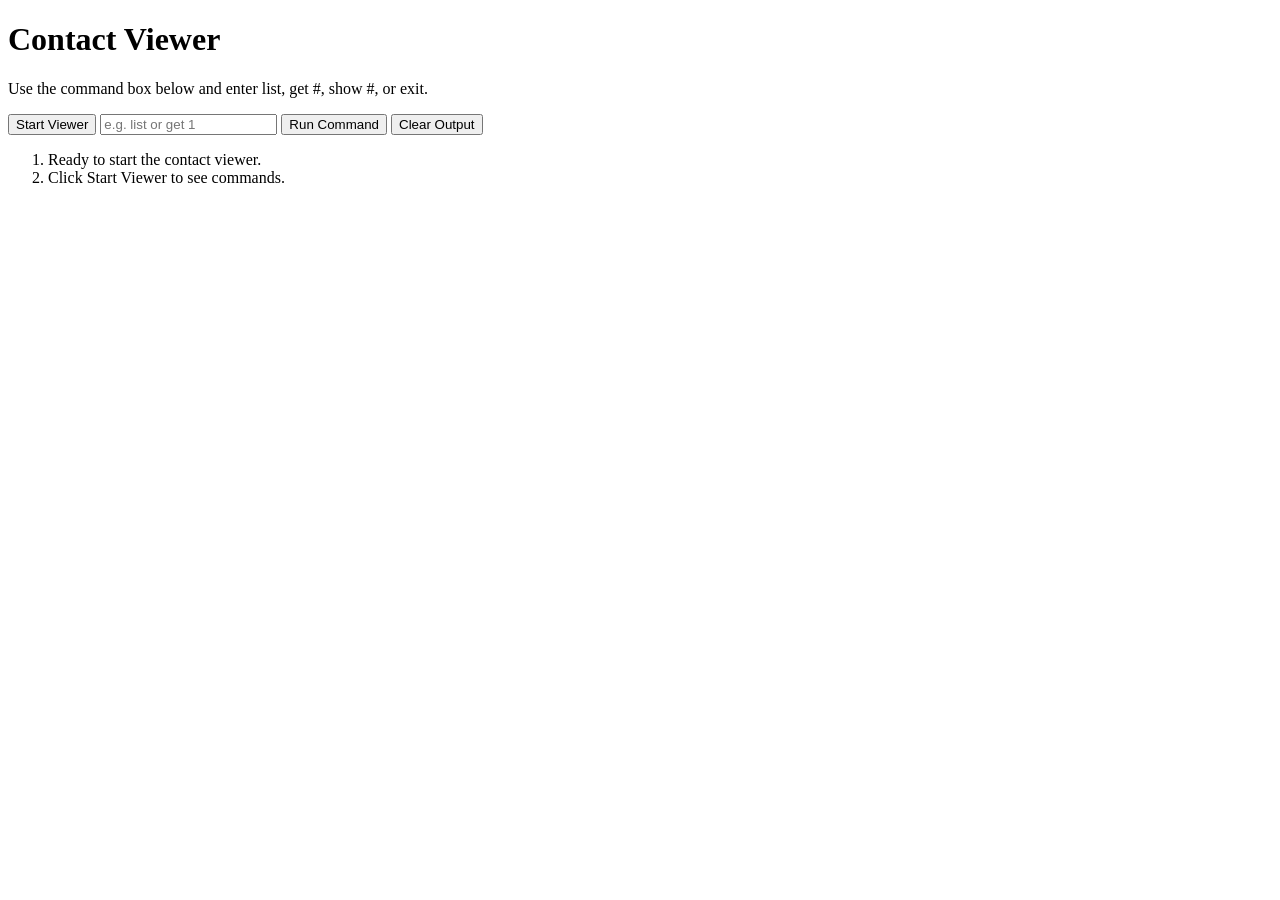
==== contact_viewer.html @ 5067ad7f "Update Megan Rae LA landing page and add Contact Viewer files" ====
<!DOCTYPE html>
<html lang="en">
<head>
    <meta charset="UTF-8">
    <meta name="viewport" content="width=device-width, initial-scale=1.0">
    <title>Contact Viewer</title>
    <link rel="stylesheet" href="style.css">
</head>
<body>
    <main class="app">
        <h1>Contact Viewer</h1>
        <p class="subtitle">Use the command box below and enter list, get #, show #, or exit.</p>
        <div class="controls">
            <button id="startBtn">Start Viewer</button>
            <input id="commandInput" type="text" placeholder="e.g. list or get 1" aria-label="Contact command" />
            <button id="runBtn">Run Command</button>
            <button id="clearBtn">Clear Output</button>
        </div>
        <ol id="output" class="output-list" aria-live="polite"></ol>
    </main>

    <script src="contact.js"></script>
</body>
</html>
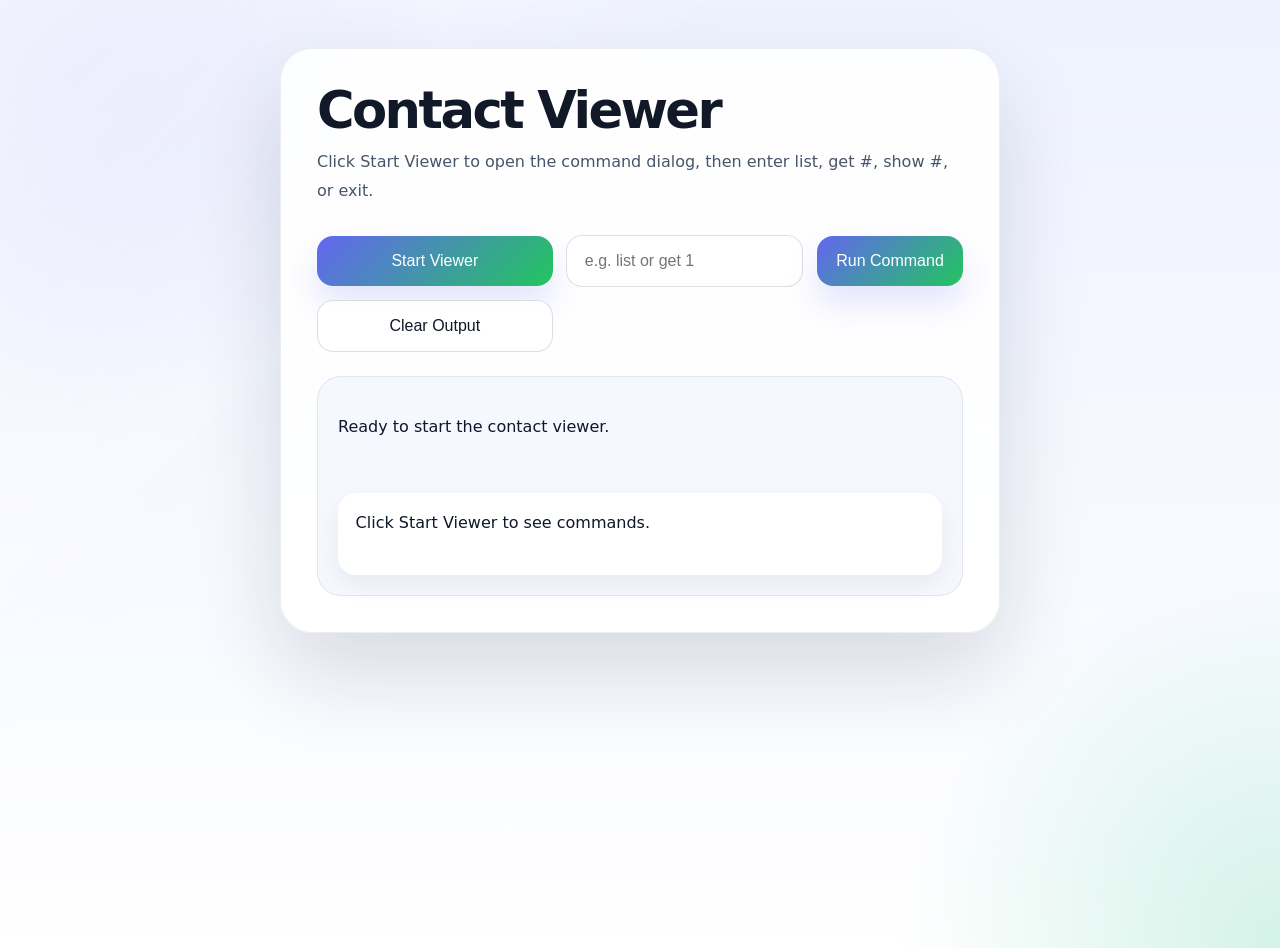
==== commit d13cdf3d: "Update Contact Viewer UI and dialog command flow" ====
--- a/contact_viewer.html
+++ b/contact_viewer.html
@@ -9,7 +9,7 @@
 <body>
     <main class="app">
         <h1>Contact Viewer</h1>
-        <p class="subtitle">Use the command box below and enter list, get #, show #, or exit.</p>
+        <p class="subtitle">Click Start Viewer to open the command dialog, then enter list, get #, show #, or exit.</p>
         <div class="controls">
             <button id="startBtn">Start Viewer</button>
             <input id="commandInput" type="text" placeholder="e.g. list or get 1" aria-label="Contact command" />
--- a/style.css
+++ b/style.css
@@ -0,0 +1,149 @@
+* {
+    box-sizing: border-box;
+}
+
+body {
+    margin: 0;
+    min-height: 100vh;
+    font-family: Inter, ui-sans-serif, system-ui, -apple-system, BlinkMacSystemFont, "Segoe UI", sans-serif;
+    background: radial-gradient(circle at top left, rgba(99, 102, 241, 0.24), transparent 28%),
+        radial-gradient(circle at bottom right, rgba(16, 185, 129, 0.18), transparent 24%),
+        linear-gradient(180deg, #eef2ff 0%, #ffffff 100%);
+    color: #111827;
+}
+
+body::before {
+    content: "";
+    position: fixed;
+    inset: 0;
+    background: linear-gradient(135deg, rgba(255, 255, 255, 0.72), transparent 35%);
+    pointer-events: none;
+}
+
+.app {
+    max-width: 720px;
+    margin: 3rem auto;
+    padding: 2.25rem;
+    background: rgba(255, 255, 255, 0.88);
+    border: 1px solid rgba(148, 163, 184, 0.18);
+    border-radius: 32px;
+    backdrop-filter: blur(18px);
+    box-shadow: 0 40px 90px rgba(15, 23, 42, 0.14);
+}
+
+h1 {
+    margin: 0;
+    font-size: clamp(2.25rem, 4vw, 3.25rem);
+    letter-spacing: -0.05em;
+    line-height: 1;
+}
+
+.subtitle {
+    margin: 0.75rem 0 1.8rem;
+    color: #475569;
+    font-size: 1rem;
+    line-height: 1.8;
+    max-width: 42rem;
+}
+
+.controls {
+    display: grid;
+    grid-template-columns: minmax(0, 1fr) auto auto;
+    gap: 0.85rem;
+    align-items: center;
+    margin-bottom: 1.5rem;
+}
+
+.controls input,
+.controls button {
+    border-radius: 16px;
+    font-size: 1rem;
+}
+
+.controls input {
+    width: 100%;
+    padding: 1rem 1.1rem;
+    border: 1px solid rgba(148, 163, 184, 0.35);
+    background: rgba(255, 255, 255, 0.9);
+    color: #0f172a;
+    transition: border-color 0.2s ease, box-shadow 0.2s ease, transform 0.2s ease;
+}
+
+.controls input:focus {
+    outline: none;
+    border-color: rgba(99, 102, 241, 0.85);
+    box-shadow: 0 0 0 5px rgba(99, 102, 241, 0.14);
+    transform: translateY(-1px);
+}
+
+.controls button {
+    border: none;
+    padding: 1rem 1.2rem;
+    cursor: pointer;
+    transition: transform 0.15s ease, box-shadow 0.15s ease, background-color 0.15s ease;
+}
+
+.controls button:hover {
+    transform: translateY(-1px);
+}
+
+#startBtn,
+#runBtn {
+    background: linear-gradient(135deg, #6366f1, #22c55e);
+    color: #ffffff;
+    box-shadow: 0 18px 30px rgba(99, 102, 241, 0.16);
+}
+
+#startBtn:hover,
+#runBtn:hover {
+    background: linear-gradient(135deg, #4f46e5, #16a34a);
+}
+
+#clearBtn {
+    background: rgba(255, 255, 255, 0.9);
+    color: #111827;
+    border: 1px solid rgba(148, 163, 184, 0.35);
+    box-shadow: inset 0 0 0 1px rgba(255, 255, 255, 0.56);
+}
+
+#clearBtn:hover {
+    background: #f8fafc;
+}
+
+.output-list {
+    margin: 0;
+    padding: 1.25rem;
+    background: rgba(246, 248, 255, 0.92);
+    border: 1px solid rgba(148, 163, 184, 0.22);
+    border-radius: 24px;
+    list-style: none;
+    min-height: 220px;
+    display: grid;
+    gap: 0.85rem;
+}
+
+.output-list li {
+    padding: 1rem 1.1rem;
+    background: #ffffff;
+    border-radius: 18px;
+    box-shadow: 0 10px 24px rgba(15, 23, 42, 0.06);
+    line-height: 1.7;
+    color: #0f172a;
+}
+
+.output-list li:first-child {
+    background: transparent;
+    box-shadow: none;
+    padding-left: 0;
+    padding-right: 0;
+}
+
+@media (max-width: 700px) {
+    .controls {
+        grid-template-columns: 1fr;
+    }
+
+    .controls button {
+        width: 100%;
+    }
+}
